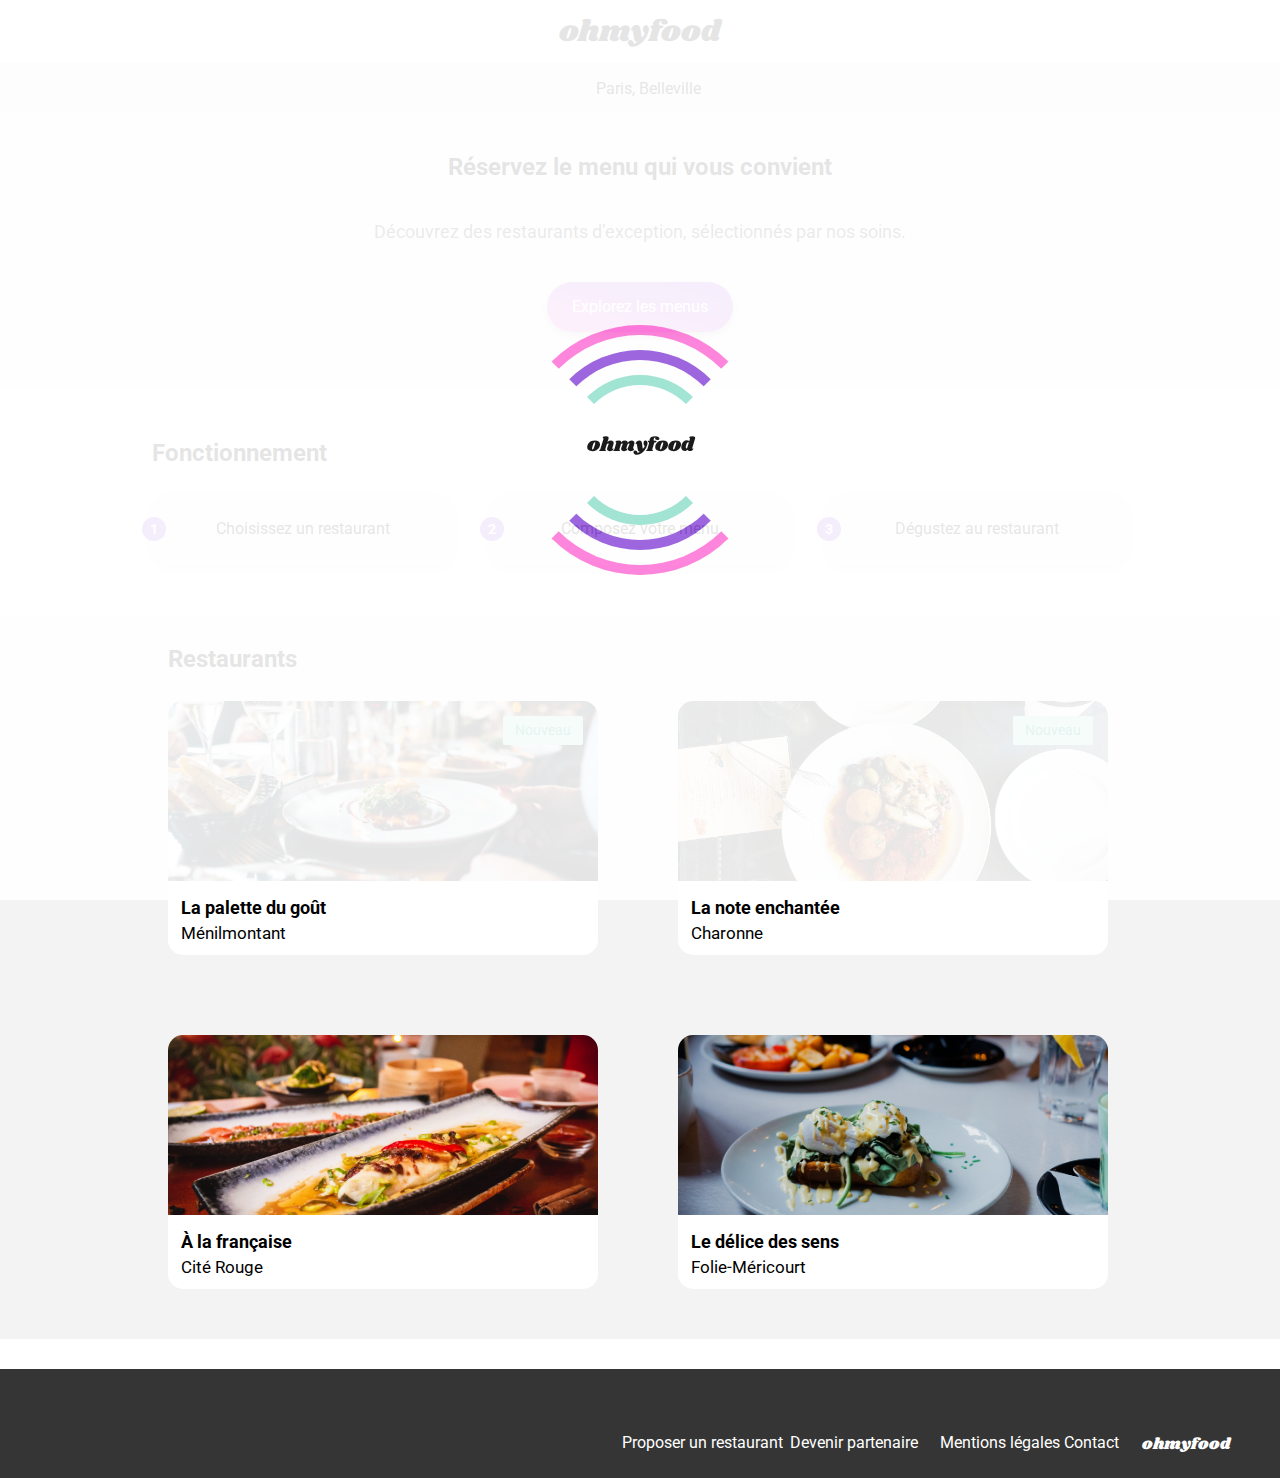
==== accueil.html @ ff72d335 "loading spinner" ====
<!DOCTYPE html>
<html lang="en">
    <head>
        <meta charset="UTF-8">
        <meta http-equiv="X-UA-Compatible" content="IE=edge">
        <meta name="viewport" content="width=device-width, initial-scale=1.0">
        <link rel="stylesheet" href="https://cdnjs.cloudflare.com/ajax/libs/font-awesome/6.4.0/css/all.min.css" integrity="sha512-iecdLmaskl7CVkqkXNQ/ZH/XLlvWZOJyj7Yy7tcenmpD1ypASozpmT/E0iPtmFIB46ZmdtAc9eNBvH0H/ZpiBw==" crossorigin="anonymous" referrerpolicy="no-referrer" />
        <link rel="stylesheet" href="style.css">
        <title>Oh My Food</title>
        <link rel="shortcut icon" href="./images/logo/ohmyfood@2x.svg" />
    </head>
    <body>
        <div class="background-loader">
            <div class="loader">
                <div class="spinner spinner1"></div>
                <div class="spinner spinner2"></div>
                <div class="spinner spinner3"></div>
                <span class="loader-text">ohmyfood</span>
            </div>
        </div>
        <header>
            <nav>
                <h1>ohmyfood</h1>
            </nav>
            <div class="location">
                <i class="fa-solid fa-location-dot"></i>
                <p>Paris, Belleville</p>
            </div>
            <div class="explorer">
                <h1>Réservez le menu qui vous convient</h1>
                <p>Découvrez des restaurants d’exception, sélectionnés par nos soins.</p>
                <div class="button1">
                    <p>Explorez les menus</p>
                </div>
            </div>
        </header>
        <main>
            <div class="fonctionnement">
                <div class="content">
                    <div class="title-fonctionnement">
                        <h2>Fonctionnement</h2>
                    </div>
                    <div class="step">
                        <div class="etapes">
                            <div class="number">
                                <p>1</p>
                            </div>
                            <i class="fa-solid fa-mobile-screen-button fa-lg"></i>
                            <p>Choisissez un restaurant</p>
                        </div>
                        <div class="etapes">
                            <div class="number">
                                <p>2</p>
                            </div>
                            <i class="fa-sharp fa-solid fa-list fa-lg"></i>
                            <p>Composez votre menu</p>
                        </div>
                        <div class="etapes">
                            <div class="number">
                                <p>3</p>
                            </div>
                            <i class="fa-solid fa-store fa-lg"></i>
                            <p>Dégustez au restaurant</p>
                        </div>
                    </div>
                </div>
            </div>
            <div class="restaurants">
                <div class="content">
                    <div class="titre-restau">
                        <h2>Restaurants</h2>
                    </div>
                    <div class="restau">
                        <a href="pages/palette.html">
                            <div class="etablissement">
                                <img src="images/restaurants/jay-wennington-N_Y88TWmGwA-unsplash.jpg" alt="restaurant">
                                <div class="new">
                                    <p>Nouveau</p>
                                </div>
                                <div class="desc">
                                    <h3>La palette du goût</h3>
                                    <p>Ménilmontant</p>
                                    <div class="like">
                                        <input type="checkbox" id="check-like1">
                                        <label for="check-like1" class="like">
                                            <i class="fa-solid fa-heart fa-xl"></i>
                                        </label>
                                    </div>
                                </div>    
                            </div>
                        </a>
                        <a href="pages/note.html">
                            <div class="etablissement">
                                <img src="images/restaurants/stil-u2Lp8tXIcjw-unsplash.jpg" alt="restaurant">
                                <div class="new">
                                    <p>Nouveau</p>
                                </div>
                                <div class="desc">
                                    <h3>La note enchantée</h3>
                                    <p>Charonne</p>
                                    <div class="like">
                                        <input type="checkbox" id="check-like2">
                                        <label for="check-like2" class="like">
                                            <i class="fa-solid fa-heart fa-xl"></i>
                                        </label>
                                    </div>
                                </div>    
                            </div>
                        </a>
                        <a href="pages/lafrancaise.html">
                            <div class="etablissement">
                                <img src="images/restaurants/louis-hansel-shotsoflouis-qNBGVyOCY8Q-unsplash.jpg" alt="restaurant">
                                <div class="desc">
                                    <h3>À la française</h3>
                                    <p>Cité Rouge</p>
                                    <div class="like">
                                        <input type="checkbox" id="check-like3">
                                        <label for="check-like3" class="like">
                                            <i class="fa-solid fa-heart fa-xl"></i>
                                        </label>
                                    </div>
                                </div>    
                            </div>
                        </a>
                        <a href="pages/delice.html">
                            <div class="etablissement">
                                <img src="images/restaurants/toa-heftiba-DQKerTsQwi0-unsplash.jpg" alt="restaurant">
                                <div class="desc">
                                    <h3>Le délice des sens</h3>
                                    <p>Folie-Méricourt</p>
                                    <div class="like">
                                        <input type="checkbox" id="check-like4">
                                        <label for="check-like4" class="like">
                                            <i class="fa-solid fa-heart fa-xl"></i>
                                        </label>
                                    </div>
                                </div>    
                            </div>
                        </a>
                    </div>
                </div>
            </div>
        </main>
        <footer>
            <div class="container">
                <h4>ohmyfood</h4>
                <div class="partner">
                    <div>
                        <i class="fa-sharp fa-solid fa-utensils"></i>
                        <a href="#">Proposer un restaurant</a>
                    </div>
                    <div>
                        <i class="fa-solid fa-handshake-angle"></i>
                        <a href="#">Devenir partenaire</a>
                    </div>
                </div>
                <div class="contact">
                    <a href="#">Mentions légales</a>
                    <a href="#">Contact</a>
                </div>
            </div>
        </footer>
    </body>
</html>
---- style.css ----
@import url("https://fonts.googleapis.com/css2?family=Shrikhand&display=swap");
@import url("https://fonts.googleapis.com/css2?family=Roboto&display=swap");
* {
  margin: 0;
  padding: 0;
  text-decoration: none;
  list-style-type: none;
  box-sizing: border-box;
  font-family: "Roboto", sans-serif;
}

.button1 {
  display: flex;
  width: 186px;
  height: 50px;
  background: linear-gradient(193.33deg, #9356DC -11.44%, #FF79DA 123.93%);
  border-radius: 25px;
  box-shadow: 0px 4px 10px rgba(0, 0, 0, 0.25);
}
.button1 p {
  margin: auto;
  color: white;
}

.button2 {
  display: flex;
  width: 186px;
  height: 50px;
  background: linear-gradient(0deg, rgba(255, 255, 255, 0.15), rgba(255, 255, 255, 0.15)), linear-gradient(200.64deg, #9356DC -5.2%, #FF79DA 110.74%);
  border-radius: 25px;
  box-shadow: 0px 4px 10px rgba(0, 0, 0, 0.25);
}
.button2 p {
  margin: auto;
  color: white;
}

.new {
  display: flex;
  width: 80px;
  height: 29px;
  border-radius: 2px;
  background: #99E2D0;
}
.new p {
  color: #008766;
  font-size: 14px;
  margin: auto;
}

.like {
  cursor: pointer;
}
.like i {
  color: white;
  -webkit-text-stroke-width: 1px;
  -webkit-text-stroke-color: black;
}

input[type=checkbox]:checked + .like i:before {
  color: transparent;
  background-clip: text;
  -webkit-background-clip: text;
  -webkit-text-stroke-color: transparent;
  background-image: linear-gradient(193.33deg, #9356DC -11.44%, #FF79DA 123.93%);
}

.toggle-content {
  position: relative;
  display: flex;
  flex-direction: column;
  cursor: pointer;
  width: 349px;
  height: 69px;
  box-shadow: 0px 4.01149px 15.0431px rgba(0, 0, 0, 0.1);
  border-radius: 15.0431px;
}
.toggle-content h3 {
  padding: 12px 0 0 15px;
  font-size: 18px;
}
.toggle-content .accompagnement {
  display: flex;
  justify-content: space-between;
}
.toggle-content .accompagnement p {
  padding: 5px 12px 15px 15px;
  font-size: 15.04px;
  transition: margin 0.5s;
}
.toggle-content .accompagnement p:first-child {
  text-overflow: ellipsis;
  overflow: hidden;
  white-space: nowrap;
  position: relative;
}
.toggle-content .accompagnement p + p {
  font-weight: 700;
}
.toggle-content .add {
  display: flex;
  justify-content: center;
  align-items: center;
  position: absolute;
  top: 0;
  right: 0;
  width: 0px;
  transition: width 0.5s;
  background: #99E2D0;
  height: 69px;
  border-radius: 0px 15px 15px 0px;
}
.toggle-content .add i {
  visibility: hidden;
  color: white;
}

input[type=checkbox] {
  display: none;
}
input[type=checkbox]:checked + .toggle-content .accompagnement p + p {
  margin-right: 74px;
  transition: margin 0.5s;
}
input[type=checkbox]:checked + .toggle-content .add {
  transition: width 0.5s;
  width: 59px;
}
input[type=checkbox]:checked + .toggle-content .add i {
  visibility: visible;
}

header {
  margin: auto;
}
header nav {
  height: 63px;
  display: flex;
  box-shadow: 0px 2px 4px rgba(0, 0, 0, 0.15);
}
header nav a {
  color: black;
  margin: auto 0;
  margin-left: 10px;
}
header nav h1 {
  font-size: 30px;
  font-family: "Shrikhand";
  font-weight: 400;
  margin: auto;
}
header img {
  width: 100%;
  height: 275px;
  object-fit: cover;
  overflow: hidden;
}
header .location {
  display: flex;
  justify-content: center;
  align-items: center;
  background-color: #EAEAEA;
  height: 50px;
}
header .location i {
  color: #353535;
}
header .location p {
  margin-left: 17px;
}
header .explorer {
  display: flex;
  flex-direction: column;
  text-align: center;
  background-color: #F6F6F6;
}
header .explorer h1 {
  margin-top: 39.5px;
  font-size: 24px;
  height: 68px;
}
header .explorer > p {
  font-size: 18px;
  color: #353535;
}
header .explorer .button1 {
  margin: auto;
  margin-top: 40px;
  margin-bottom: 57px;
}
header .explorer .button1:hover {
  background: linear-gradient(0deg, rgba(255, 255, 255, 0.15), rgba(255, 255, 255, 0.15)), linear-gradient(200.64deg, #9356DC -5.2%, #FF79DA 110.74%);
  cursor: pointer;
}

main .fonctionnement {
  display: flex;
  max-width: 1440px;
  margin: auto;
  justify-content: center;
  margin-bottom: 50px;
}
main .fonctionnement .content {
  margin-top: 50px;
  display: flex;
  flex-direction: column;
}
main .fonctionnement .content .step {
  gap: 37px;
  display: flex;
}
main .fonctionnement .etapes {
  position: relative;
  display: flex;
  justify-content: center;
  align-items: center;
  margin-top: 26px;
  max-width: 322.49px;
  min-width: 300.49px;
  height: 72.38px;
  background-color: #F6F6F6;
  border-radius: 20px;
  box-shadow: 0px 4px 15px rgba(0, 0, 0, 0.15);
}
main .fonctionnement .etapes .number {
  position: absolute;
  left: -10px;
  display: flex;
  width: 24px;
  height: 24px;
  border-radius: 100%;
  background-color: #9356DC;
}
main .fonctionnement .etapes .number p {
  font-size: 14.18px;
  margin: auto;
  color: white;
  font-weight: 700;
}
main .fonctionnement .etapes i {
  color: #7E7E7E;
  position: absolute;
  left: 33.47px;
}
main .fonctionnement .etapes:nth-child(3) i {
  color: #9356DC;
}
main .restaurants {
  display: flex;
  margin: auto;
  justify-content: center;
  background-color: #F3F3F3;
  max-width: 1440px;
}
main .restaurants .content {
  margin-top: 30px;
  margin-bottom: 50px;
  max-width: 945px;
  display: flex;
  flex-direction: column;
}
main .restaurants .content .restau {
  margin-top: 28px;
  gap: 80px;
  display: flex;
  flex-wrap: wrap;
}
main .restaurants .content .restau a {
  color: black;
}
main .restaurants .content .restau a .etablissement {
  position: relative;
  display: flex;
  flex-direction: column;
  width: 430px;
  border-radius: 15px;
  background-color: white;
}
main .restaurants .content .restau a .etablissement img {
  border-top-left-radius: 15px;
  border-top-right-radius: 15px;
  object-fit: cover;
  height: 180px;
}
main .restaurants .content .restau a .etablissement .new {
  position: absolute;
  top: 15px;
  right: 15px;
}
main .restaurants .content .restau a .etablissement .desc {
  margin-top: 16px;
  margin-left: 13px;
  padding-bottom: 12px;
}
main .restaurants .content .restau a .etablissement .desc h3 {
  font-size: 18px;
}
main .restaurants .content .restau a .etablissement .desc p {
  margin-top: 5px;
  font-size: 17px;
}
main .restaurants .content .restau a .etablissement .desc .like {
  position: absolute;
  right: 10px;
  bottom: 15px;
}
main .carte {
  margin: auto;
  width: 1055px;
  background-color: #F6F6F6;
  padding-bottom: 53px;
  position: relative;
  margin-top: -55px;
  border-top-left-radius: 40px;
  border-top-right-radius: 40px;
}
main .carte .titre {
  display: flex;
  justify-content: center;
  align-items: center;
}
main .carte .titre h1 {
  margin-top: 32px;
  font-size: 28px;
  font-family: "Shrikhand";
  font-weight: 400;
}
main .carte .titre .like {
  margin-left: 20px;
  margin-top: 30px;
}
main .carte .content {
  width: 634px;
  margin: auto;
}
main .carte .content .titre-menu h3 {
  text-align: left;
  position: relative;
  font-weight: 300;
  text-transform: uppercase;
  font-weight: 300;
  margin-top: 42px;
}
main .carte .content .titre-menu h3:before {
  content: "";
  position: absolute;
  width: 40px;
  height: 3px;
  bottom: -10px;
  left: 0;
  background-color: #99E2D0;
}
main .carte .content .menu {
  display: flex;
  justify-content: center;
  margin-top: 25px;
}
main .carte .content .menu .toggle-content {
  background-color: white;
  width: 634px;
}
main .carte .button1 {
  margin: auto;
  margin-top: 40px;
}
main .carte .button1:hover {
  background: linear-gradient(0deg, rgba(255, 255, 255, 0.15), rgba(255, 255, 255, 0.15)), linear-gradient(200.64deg, #9356DC -5.2%, #FF79DA 110.74%);
  cursor: pointer;
}

@media (max-width: 1024px) {
  main .fonctionnement .content .step {
    flex-direction: column;
  }
  main .restaurants .content .restau {
    flex-direction: column;
  }
  main .restaurants .content .restau a .etablissement {
    max-width: 340px;
  }
  main .carte {
    width: 600px;
  }
  main .carte .content {
    width: 349px;
  }
  main .carte .content .menu .toggle-content {
    width: 349px;
  }
}
@media (max-width: 768px) {
  main .carte {
    width: auto;
  }
  main .carte .content {
    max-width: 349x;
  }
  main .carte .content .menu {
    width: auto;
  }
}
footer {
  margin: auto;
  background-color: #353535;
  padding-bottom: 22px;
  margin-top: 30px;
}
footer .container {
  padding-top: 64px;
  display: flex;
  justify-content: right;
  width: 100%;
  gap: 7px;
}
footer .container i {
  color: white;
}
footer .container a {
  color: white;
}
footer .container a:hover {
  text-decoration: underline;
}
footer .container h4 {
  margin-right: 50px;
  align-items: center;
  font-family: "Shrikhand";
  font-weight: 400;
  color: white;
  margin-left: 16px;
  order: 4;
}
footer .container .partner {
  display: flex;
}
footer .container .partner i {
  margin-left: 7px;
}
footer .container .contact {
  margin-left: 15px;
}

@media (max-width: 768px) {
  footer .container {
    padding-top: 22px;
    margin-left: 25px;
    flex-direction: column;
    width: auto;
  }
  footer .container h4 {
    order: 0;
  }
  footer .container .partner {
    display: flex;
    flex-direction: column;
    margin-left: 10px;
    margin-top: 7px;
  }
  footer .container .partner div {
    margin-top: 7px;
  }
  footer .container .contact {
    display: flex;
    flex-direction: column;
  }
  footer .container .contact a {
    margin-top: 7px;
  }
}
.background-loader {
  position: fixed;
  background-color: white;
  height: 100vh;
  inset: 0;
  z-index: 1;
  opacity: 0.9;
  animation: hidden 1s;
  animation-fill-mode: forwards;
}
.background-loader .loader {
  position: fixed;
  top: 50%;
  left: 50%;
  transform: translate(-50%, -50%);
  height: 400px;
  width: 400px;
  overflow: hidden;
  text-align: center;
  animation-delay: 1s;
}
.background-loader .loader .spinner {
  position: absolute;
  top: 50%;
  left: 50%;
  transform: translate(-50%, -50%);
  z-index: 303;
  border-radius: 100%;
  border-left-color: transparent !important;
  border-right-color: transparent !important;
}
.background-loader .loader .spinner1 {
  width: 250px;
  height: 250px;
  border: 10px solid #FF79DA;
  animation: spin 2s linear infinite;
}
.background-loader .loader .spinner2 {
  width: 200px;
  height: 200px;
  border: 10px solid #9356DC;
  animation: reverse-spin 2s linear infinite;
}
.background-loader .loader .spinner3 {
  width: 150px;
  height: 150px;
  border: 10px solid #99E2D0;
  animation: spin 4s linear infinite;
}
.background-loader .loader .loader-text {
  position: relative;
  font-family: "Shrikhand";
  font-size: 20px;
  top: 45%;
}

@keyframes spin {
  0% {
    transform: translate(-50%, -50%) rotate(0deg);
  }
  100% {
    transform: translate(-50%, -50%) rotate(360deg);
  }
}
@keyframes reverse-spin {
  0% {
    transform: translate(-50%, -50%) rotate(0deg);
  }
  100% {
    transform: translate(-50%, -50%) rotate(-360deg);
  }
}
@keyframes hidden {
  0% {
    transform: scale(1);
  }
  100% {
    visibility: hidden;
  }
}

/*# sourceMappingURL=style.css.map */
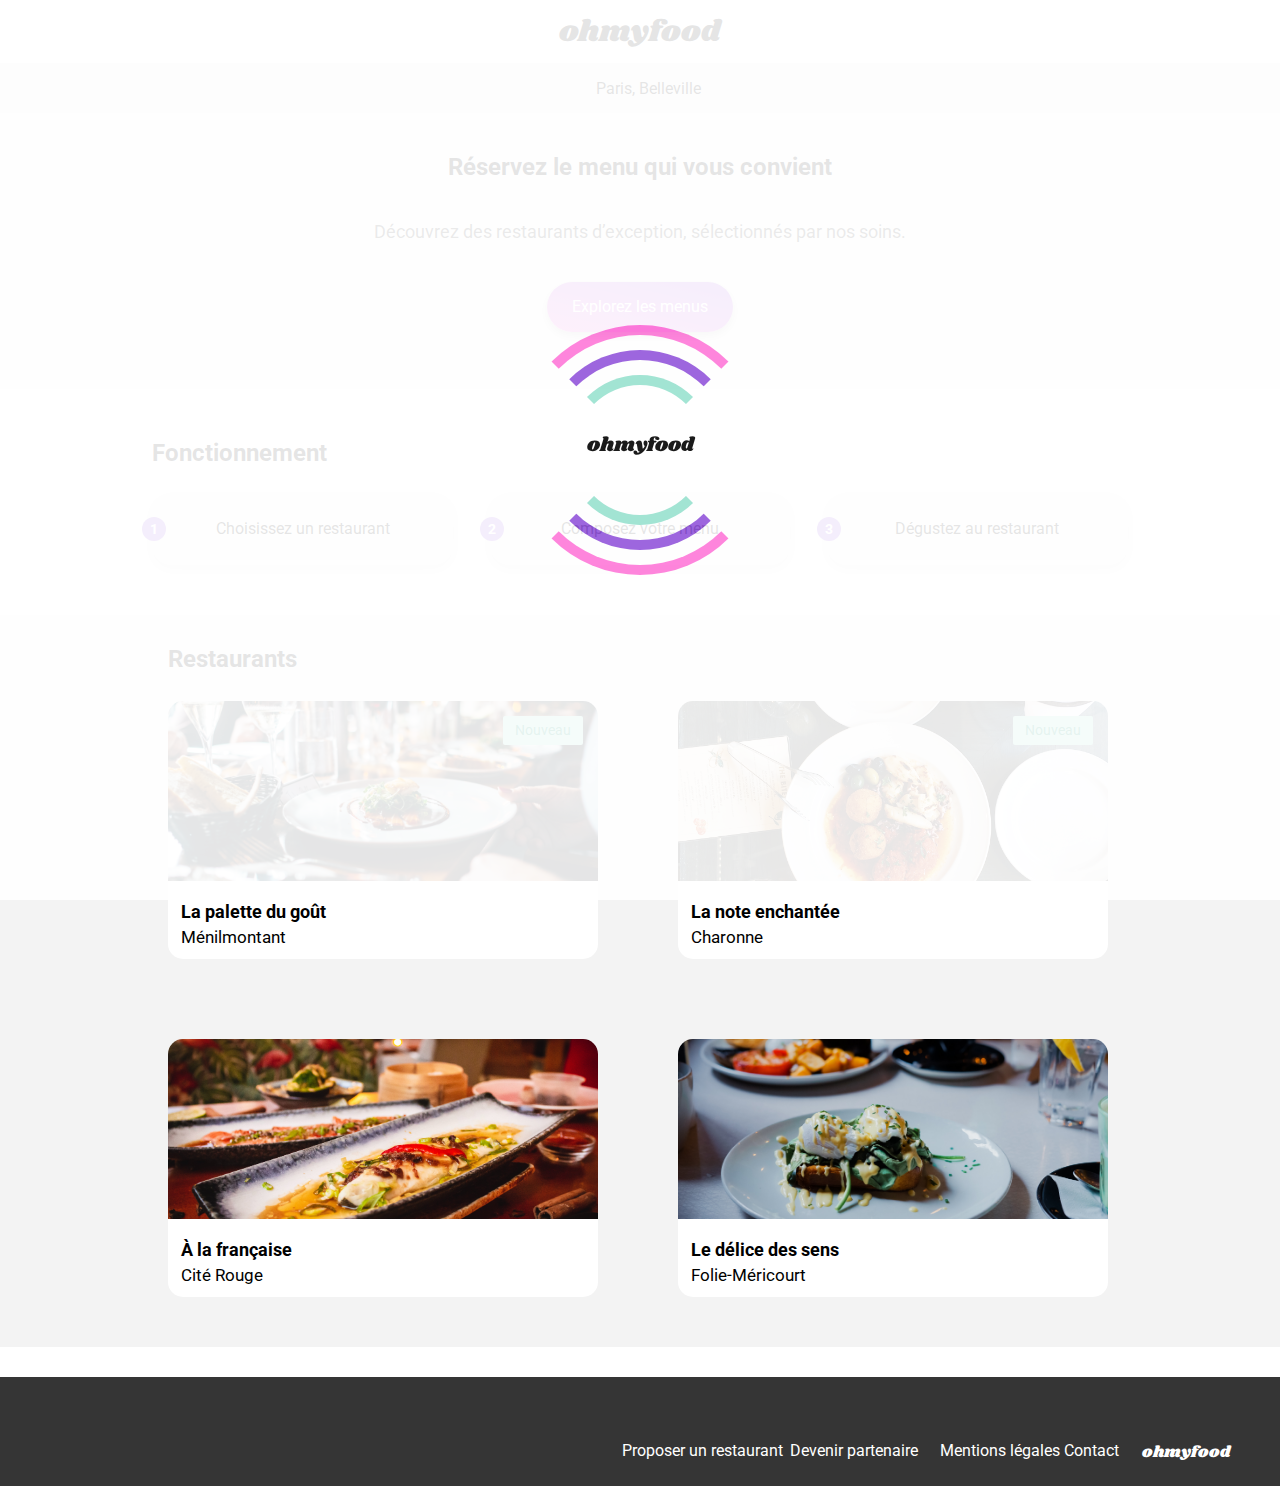
==== commit bbf8d297: "correction error w3c and onload effect menu" ====
--- a/accueil.html
+++ b/accueil.html
@@ -71,72 +71,80 @@
                         <h2>Restaurants</h2>
                     </div>
                     <div class="restau">
-                        <a href="pages/palette.html">
-                            <div class="etablissement">
+                        <div class="etablissement">
+                            <a href="pages/palette.html">
                                 <img src="images/restaurants/jay-wennington-N_Y88TWmGwA-unsplash.jpg" alt="restaurant">
-                                <div class="new">
-                                    <p>Nouveau</p>
-                                </div>
-                                <div class="desc">
+                            </a>
+                            <div class="new">
+                                <p>Nouveau</p>
+                            </div>
+                            <div class="desc">
+                                <a href="pages/palette.html">
                                     <h3>La palette du goût</h3>
                                     <p>Ménilmontant</p>
-                                    <div class="like">
-                                        <input type="checkbox" id="check-like1">
-                                        <label for="check-like1" class="like">
-                                            <i class="fa-solid fa-heart fa-xl"></i>
-                                        </label>
-                                    </div>
-                                </div>    
+                                </a>
+                                <div class="like">
+                                    <input type="checkbox" id="check-like1">
+                                    <label for="check-like1" class="like">
+                                        <i class="fa-solid fa-heart fa-xl"></i>
+                                    </label>
+                                </div>
+                            </div>    
+                        </div>
+                        <div class="etablissement">
+                            <a href="pages/note.html">
+                                <img src="images/restaurants/stil-u2Lp8tXIcjw-unsplash.jpg" alt="restaurant">
+                            </a>
+                            <div class="new">
+                                <p>Nouveau</p>
                             </div>
-                        </a>
-                        <a href="pages/note.html">
-                            <div class="etablissement">
-                                <img src="images/restaurants/stil-u2Lp8tXIcjw-unsplash.jpg" alt="restaurant">
-                                <div class="new">
-                                    <p>Nouveau</p>
-                                </div>
-                                <div class="desc">
+                            <div class="desc">
+                                <a href="pages/note.html">
                                     <h3>La note enchantée</h3>
                                     <p>Charonne</p>
-                                    <div class="like">
-                                        <input type="checkbox" id="check-like2">
-                                        <label for="check-like2" class="like">
-                                            <i class="fa-solid fa-heart fa-xl"></i>
-                                        </label>
-                                    </div>
-                                </div>    
-                            </div>
-                        </a>
-                        <a href="pages/lafrancaise.html">
-                            <div class="etablissement">
+                                </a> 
+                                <div class="like">
+                                    <input type="checkbox" id="check-like2">
+                                    <label for="check-like2" class="like">
+                                        <i class="fa-solid fa-heart fa-xl"></i>
+                                    </label>
+                                </div>
+                            </div>    
+                        </div>
+                        <div class="etablissement">
+                            <a href="pages/lafrancaise.html">
                                 <img src="images/restaurants/louis-hansel-shotsoflouis-qNBGVyOCY8Q-unsplash.jpg" alt="restaurant">
-                                <div class="desc">
+                            </a>
+                            <div class="desc">
+                                <a href="pages/lafrancaise.html">    
                                     <h3>À la française</h3>
                                     <p>Cité Rouge</p>
-                                    <div class="like">
-                                        <input type="checkbox" id="check-like3">
-                                        <label for="check-like3" class="like">
-                                            <i class="fa-solid fa-heart fa-xl"></i>
-                                        </label>
-                                    </div>
-                                </div>    
-                            </div>
-                        </a>
-                        <a href="pages/delice.html">
-                            <div class="etablissement">
+                                </a>
+                                <div class="like">
+                                    <input type="checkbox" id="check-like3">
+                                    <label for="check-like3" class="like">
+                                        <i class="fa-solid fa-heart fa-xl"></i>
+                                    </label>
+                                </div>
+                            </div>    
+                        </div>
+                        <div class="etablissement">
+                            <a href="pages/delice.html">
                                 <img src="images/restaurants/toa-heftiba-DQKerTsQwi0-unsplash.jpg" alt="restaurant">
-                                <div class="desc">
-                                    <h3>Le délice des sens</h3>
-                                    <p>Folie-Méricourt</p>
-                                    <div class="like">
-                                        <input type="checkbox" id="check-like4">
-                                        <label for="check-like4" class="like">
-                                            <i class="fa-solid fa-heart fa-xl"></i>
-                                        </label>
-                                    </div>
-                                </div>    
-                            </div>
-                        </a>
+                            </a>
+                            <div class="desc">
+                            <a href="pages/delice.html">
+                                <h3>Le délice des sens</h3>
+                                <p>Folie-Méricourt</p>
+                            </a>
+                                <div class="like">
+                                    <input type="checkbox" id="check-like4">
+                                    <label for="check-like4" class="like">
+                                        <i class="fa-solid fa-heart fa-xl"></i>
+                                    </label>
+                                </div>
+                            </div>    
+                        </div>
                     </div>
                 </div>
             </div>
--- a/style.css
+++ b/style.css
@@ -58,6 +58,7 @@
 }
 
 input[type=checkbox]:checked + .like i:before {
+  transition: all 0.3s linear 0s;
   color: transparent;
   background-clip: text;
   -webkit-background-clip: text;
@@ -75,27 +76,26 @@
   box-shadow: 0px 4.01149px 15.0431px rgba(0, 0, 0, 0.1);
   border-radius: 15.0431px;
 }
-.toggle-content h3 {
+.toggle-content span:first-child {
   padding: 12px 0 0 15px;
   font-size: 18px;
+  font-weight: 700;
 }
 .toggle-content .accompagnement {
   display: flex;
   justify-content: space-between;
 }
-.toggle-content .accompagnement p {
+.toggle-content .accompagnement span {
   padding: 5px 12px 15px 15px;
   font-size: 15.04px;
   transition: margin 0.5s;
-}
-.toggle-content .accompagnement p:first-child {
+  font-weight: 500;
+}
+.toggle-content .accompagnement span:first-child {
   text-overflow: ellipsis;
   overflow: hidden;
   white-space: nowrap;
   position: relative;
-}
-.toggle-content .accompagnement p + p {
-  font-weight: 700;
 }
 .toggle-content .add {
   display: flex;
@@ -118,7 +118,7 @@
 input[type=checkbox] {
   display: none;
 }
-input[type=checkbox]:checked + .toggle-content .accompagnement p + p {
+input[type=checkbox]:checked + .toggle-content .accompagnement span + span {
   margin-right: 74px;
   transition: margin 0.5s;
 }
@@ -265,10 +265,7 @@
   display: flex;
   flex-wrap: wrap;
 }
-main .restaurants .content .restau a {
-  color: black;
-}
-main .restaurants .content .restau a .etablissement {
+main .restaurants .content .restau .etablissement {
   position: relative;
   display: flex;
   flex-direction: column;
@@ -276,30 +273,34 @@
   border-radius: 15px;
   background-color: white;
 }
-main .restaurants .content .restau a .etablissement img {
+main .restaurants .content .restau .etablissement a {
+  color: black;
+}
+main .restaurants .content .restau .etablissement img {
   border-top-left-radius: 15px;
   border-top-right-radius: 15px;
   object-fit: cover;
   height: 180px;
-}
-main .restaurants .content .restau a .etablissement .new {
+  width: 430px;
+}
+main .restaurants .content .restau .etablissement .new {
   position: absolute;
   top: 15px;
   right: 15px;
 }
-main .restaurants .content .restau a .etablissement .desc {
+main .restaurants .content .restau .etablissement .desc {
   margin-top: 16px;
   margin-left: 13px;
   padding-bottom: 12px;
 }
-main .restaurants .content .restau a .etablissement .desc h3 {
+main .restaurants .content .restau .etablissement .desc h3 {
   font-size: 18px;
 }
-main .restaurants .content .restau a .etablissement .desc p {
+main .restaurants .content .restau .etablissement .desc p {
   margin-top: 5px;
   font-size: 17px;
 }
-main .restaurants .content .restau a .etablissement .desc .like {
+main .restaurants .content .restau .etablissement .desc .like {
   position: absolute;
   right: 10px;
   bottom: 15px;
@@ -332,6 +333,15 @@
 main .carte .content {
   width: 634px;
   margin: auto;
+  animation: fadein 2s;
+}
+@keyframes fadein {
+  from {
+    opacity: 0;
+  }
+  to {
+    opacity: 1;
+  }
 }
 main .carte .content .titre-menu h3 {
   text-align: left;
@@ -389,14 +399,20 @@
   }
 }
 @media (max-width: 768px) {
+  main .restaurants .content .restau .etablissement {
+    width: 330px;
+  }
+  main .restaurants .content .restau .etablissement img {
+    width: 330px;
+  }
   main .carte {
     width: auto;
   }
   main .carte .content {
-    max-width: 349x;
+    max-width: 349px;
   }
   main .carte .content .menu {
-    width: auto;
+    width: 349px;
   }
 }
 footer {
